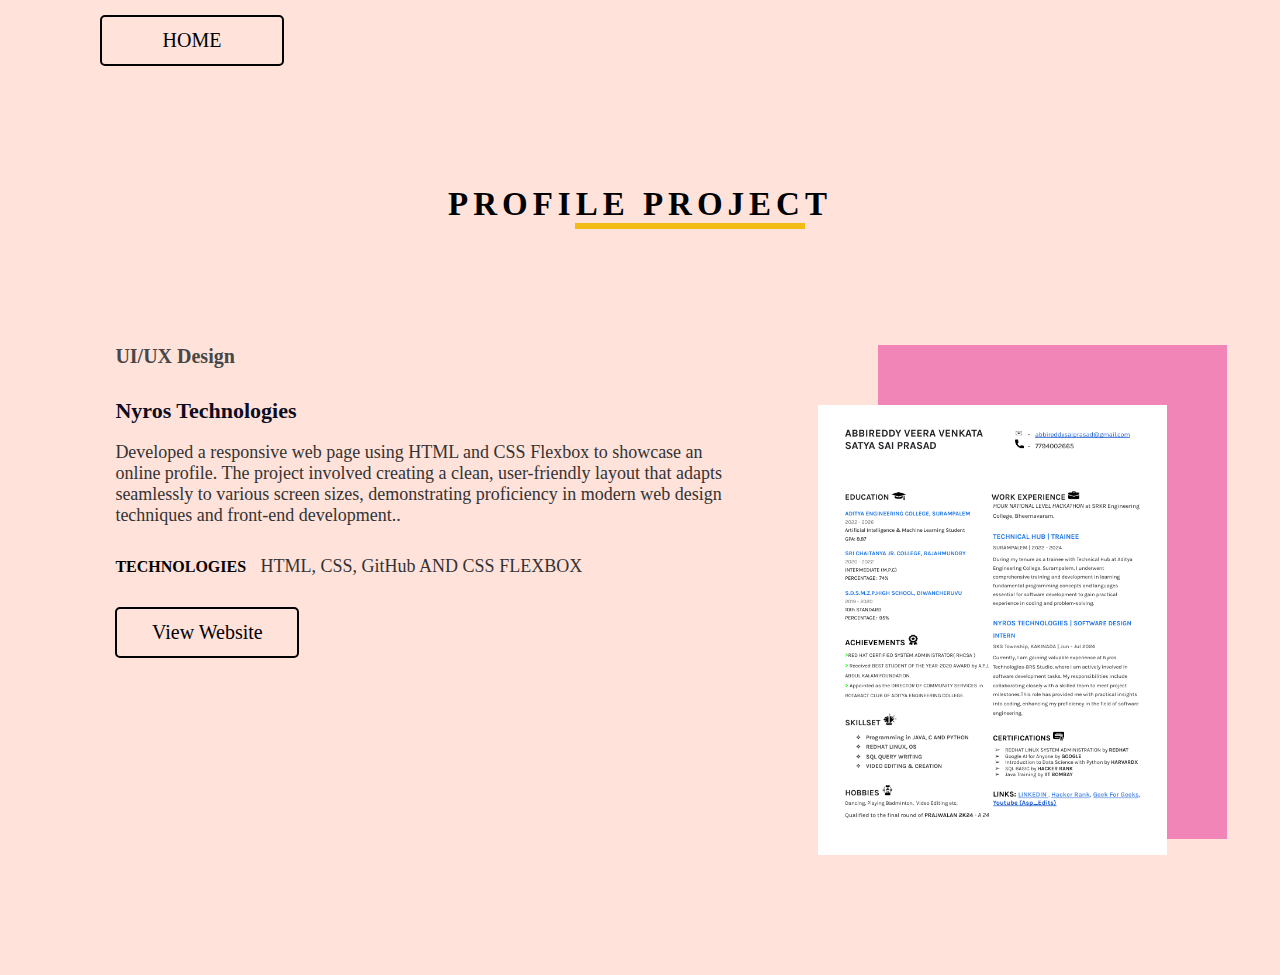
==== page1.html @ ec614fca "Add files via upload" ====
<!DOCTYPE html>
<html lang="en">

<head>
    <meta charset="UTF-8">
    <meta name="viewport" content="width=device-width, initial-scale=1.0">
    <title>case-study/Profile project</title>
    <link href="assets/styles/css/style.css" type="text/css" rel="stylesheet" />
</head>

<body bgcolor="ffe3db">
    <a href="index.html" class="view_web_btn" style="margin-left: 100px;">HOME</a>

    <section class="latst_wrks">
        <div class="container">

            <h2>PROFILE PROJECT <SPan></SPan></h2>
            <!--Profile Project Start-->
            <div class="row revrs_blk">
                <div class="column_4">
                    <div class="latst_wrks_rgt">
                        <img src="assets\images\resume_pic.png" />
                    </div>
                </div>

                <div class="column_8">
                    <div class="latst_wrks_cntnt">
                        <h5>UI/UX Design</h5>
                        <h4>Nyros Technologies</h4><br>
                        <p>Developed a responsive web page using HTML and CSS Flexbox to showcase an online profile. The
                            project involved creating a clean, user-friendly layout that adapts seamlessly to various
                            screen sizes, demonstrating proficiency in modern web design techniques and front-end
                            development..</p>
                        <p><span>Technologies</span> HTML, CSS, GitHub AND CSS FLEXBOX</p>

                        <a href="https://abbireddyprasad-brs.github.io/profile-with-flexbox/" target="_blank"
                            class="view_web_btn">View Website</a>
                    </div>
                    <!-- Profile Project end -->

</body>

</html>
---- assets/styles/css/style.css ----
/* Default Styles Rest
----------------------------
*/

html,
body,
ul,
li,
a,
p,
span,
img,
h1,
h2,
h3,
h4,
h5,
h6 {
    padding: 0px;
    margin: 0px;
}
body {
    font-family: "lato";
}
img {
    max-width: 100% !important;
}
.clr {
    clear: both;
}
input,
textarea {
    outline: none;
}

/* Grid Flex Layout 
--------------------
*/

.row {
    display: flex;
    flex-wrap: wrap;
}
.column_1 {
    flex: 1;
    margin: 1em;
}
.column_2 {
    flex: 2;
    margin: 1em;
}
.column_3 {
    flex: 3;
    margin: 1em;
}
.column_4 {
    flex: 4;
    margin: 1em;
}
.column_5 {
    flex: 5;
    margin: 1em;
}
.column_6 {
    flex: 6;
    margin: 1em;
}
.column_7 {
    flex: 7;
    margin: 1em;
}
.column_8 {
    flex: 8;
    margin: 1em;
}
.column_9 {
    flex: 9;
    margin: 1em;
}
.column_10 {
    flex: 10;
    margin: 1em;
}
.column_11 {
    flex: 11;
    margin: 1em;
}
.column_12 {
    flex: 12;
    margin: 1em;
}

/* Container Wrapper
--------------------
*/

.container {
    box-sizing: border-box;
    max-width: 1140px;
    width: 100%;
    padding-right: 15px;
    padding-left: 15px;
    margin-right: auto;
    margin-left: auto;
}

/* Header
--------------------
*/

header {
    background: url(../img/profile_bg.png) right no-repeat;
    background-size: contain;
    padding: 50px 0;
}
header .column_8 {
    right: 33%;
    position: relative;
}
header .column_4 {
    left: 70%;
    position: relative;
}
.hdr_lft h2 {
    font-size: 40px;
    font-weight: 400;
    font-family: "lato";
    line-height: 55px;
}
.hdr_rgt img {
    width: 100%;
}
.hdr_lft h6 {
    font-size: 20px;
    font-weight: 400;
    font-family: "lato";
    margin-top: 30px;
}
.hdr_lft h6 span {
    width: 140px;
    height: 6px;
    background: #f2bb16;
    display: block;
    margin-left: 20px;
    margin-top: 5px;
}

/* Skills
--------------------
*/

.skils_blk {
    display: flex;
    margin-top: 15px;
}
.skils_blk ul {
    list-style: none;
    flex: 4;
}
.skils_blk ul li {
    margin-top: 15px;
}
.pod_cast_blk {
    margin-top: 40px;
    position: relative;
    left: -12px;
    box-shadow: 0px 0px 9px -2px #888;
    border-radius: 10px;
    width: 90%;
}
/*.pod_cast_blk img{width: 60%;}*/

/* Latest Works
--------------------
*/

.latst_wrks {
    background: #ffe3db;
    width: 100%;
    padding: 120px 0;
}
.latst_wrks h2 {
    font-size: 33px;
    font-weight: 800;
    font-family: "lato";
    text-align: center;
    margin-bottom: 100px;
    text-transform: uppercase;
    letter-spacing: 5px;
}
.latst_wrks h2 span {
    width: 230px;
    height: 6px;
    background: #f2bb16;
    display: block;
    margin: 0 auto;
    position: relative;
    left: 50px;
}
.latst_wrks h5 {
    font-size: 20px;
    color: #474747;
    font-family: "lato";
    margin-bottom: 30px;
}
.latst_wrks h4 {
    font-size: 22px;
    font-weight: 800;
    font-family: "lato";
    color: #0d0c22;
    margin-top: 10px;
}
.latst_wrks h6 {
    font-size: 16px;
    font-weight: 400;
    color: #474747;
    font-family: "lato";
    margin-bottom: 10px;
}
.latst_wrks p {
    font-size: 18px;
    font-weight: 400;
    color: #333;
    font-family: "lato";
    margin-bottom: 30px;
}
.latst_wrks p span {
    color: #000;
    text-transform: uppercase;
    font-weight: 800;
    font-family: "lato";
    margin-right: 10px;
    font-size: 16px;
}
.latst_wrks_rgt {
    background: #f285b8;
    padding: 20px 0;
}
.latst_wrks_rgt img {
    position: relative;
    top: 40px;
    right: 60px;
    width: 100%;
}
.view_web_btn {
    border: 2px solid #000;
    color: #000;
    display: block;
    border-radius: 5px;
    width: 180px;
    padding: 12px 0;
    text-align: center;
    font-size: 20px;
    font-weight: normal;
    font-family: "lato";
    text-decoration: none;
    margin-top: 15px;
}
.view_web_btn:hover {
    background: #ffffe2;
    color: #000000;
}

.back_end_blk {
    margin-top: 100px;
}
.back_end_blk .latst_wrks_cntnt {
    float: right;
}
.back_end_blk .latst_wrks_rgt {
    background: #2e5ff2;
    padding: 20px 0;
}
.back_end_blk .latst_wrks_rgt img {
    position: relative;
    top: 40px;
    left: 60px;
    width: 100%;
}
.back_end_blk .column_4 {
    margin-right: 2em;
    position: relative;
    left: 1.5%;
}
.back_end_blk .column_8 {
    position: relative;
    left: 6%;
}
.sr_java_blk {
    margin-top: 100px;
}
.sr_java_blk .latst_wrks_rgt {
    background: #78be20;
    padding: 20px 0;
}

/* Experience
--------------------
*/

.exprinc_block {
    background: #f3f4f9;
    padding: 50px 0;
    overflow: hidden;
}
.exprinc_block h2 {
    font-size: 33px;
    font-weight: 800;
    font-family: "lato";
    margin-bottom: 80px;
    float: right;
    text-transform: uppercase;
    letter-spacing: 5px;
    margin-top: 45px;
}
.exprinc_block h2 span {
    width: 220px;
    height: 6px;
    background: #f2bb16;
    display: block;
    margin: 0 auto;
    position: relative;
    right: 40px;
}
.exprinc_block h3 {
    font-size: 30px;
    font-weight: 800;
    font-family: "lato";
    color: #000;
    text-transform: uppercase;
}
.exprinc_block p {
    font-size: 20px;
    font-weight: 400;
    font-family: "lato";
    color: #333;
}
.eductin_block {
    background: #d6f3ff;
    padding: 50px 0 80px;
    overflow: hidden;
}
.eductin_block h2 {
    font-size: 33px;
    font-weight: 800;
    font-family: "lato";
    text-transform: uppercase;
    letter-spacing: 5px;
    position: relative;
    top: 50%;
}
.eductin_block h2 span {
    width: 200px;
    height: 6px;
    background: #f2bb16;
    display: block;
    margin: 0 auto;
    position: relative;
    left: 25px;
}
.eductin_block h3 {
    font-size: 29px;
    font-weight: 900;
    font-family: "lato";
    color: #0d0c22;
    text-transform: uppercase;
    margin-top: 30px;
}
.eductin_block p {
    font-size: 20px;
    font-weight: 400;
    font-family: "lato";
    color: #323232;
}

/* Footer STyles
--------------------
*/

footer {
    background: #fff;
    padding: 50px 0;
}

footer a:hover {
    color: #f2bb16; 
}

footer ul li a:hover {
    color: #f2bb16;
}

/* Download CSV
--------------------
*/

.download_cv {
    width: 100%;
    border: 1px solid #000;
    border-radius: 10px;
    display: block;
    padding: 20px 0;
    text-align: center;
    font-size: 22px;
    font-weight: 400;
    font-family: "lato";
    color: #323232;
    text-decoration: none;
}

.download_cv:hover{
    background: #fffce3;
    color: #000;
}
.download_cv i img {
    width: 30px;
    position: relative;
    top: 5px;
    margin-right: 15px;
}

/* Email Social
--------------------
*/

.email_social {
    float: right;
}
.email_social h3 {
    font-size: 30px;
    font-weight: 400;
    font-family: "lato";
    color: #0d0c22;
}
.email_social h3 i img {
    width: 35px;
    position: relative;
    top: 9px;
    margin-right: 15px;
}
.email_social ul {
    list-style: none;
}
.email_social ul li {
    margin-top: 20px;
    margin-right: 6px;
}
.email_social ul li,
.email_social ul li a {
    float: left;
    font-size: 20px;
    font-weight: 400;
    font-family: "lato";
    color: #909095;
    text-decoration: none;
}

/* Reverse Block
--------------------
*/

.revrs_blk .column_8 {
    right: 33%;
    position: relative;
}
.revrs_blk .column_4 {
    left: 70%;
    position: relative;
}
.sr_java_blk .column_8 {
    right: 33%;
    position: relative;
}
.sr_java_blk .column_4 {
    left: 70%;
    position: relative;
}
.latst_wrks_cntnt {
    width: 90%;
}

/* Responsive Large Screens
---------------------------
*/
@media (max-width: 1024px) {
    .revrs_blk .column_8 {
        right: 33%;
    }
    .sr_java_blk .column_8 {
        right: 33%;
    }
    .revrs_blk .column_4 {
        left: 66%;
    }
    .sr_java_blk .column_4 {
        left: 66%;
    }
}
@media (max-width: 970px) {
    .row {
        display: block;
        flex-wrap: unset;
    }
    .column_1,
    .column_2,
    .column_3,
    .column_4,
    .column_5,
    .column_6,
    .column_7,
    .column_8,
    .column_9,
    .column_10,
    .column_11,
    .column_12 {
        display: block;
        width: 100%;
        flex: unset;
        margin-left: 0;
        margin-right: 0;
    }
    header {
        background: none;
        height: auto;
    }
    .hdr_rgt {
        text-align: center;
    }
    .hdr_rgt img {
        width: 50%;
        margin: 0 auto;
    }
    header .column_8,
    header .column_4 {
        position: unset;
    }
    .revrs_blk .column_8,
    .revrs_blk .column_4 {
        position: unset !important;
        margin-right: 0;
        margin-left: 0;
    }
    .sr_java_blk .column_8,
    .sr_java_blk .column_4 {
        position: unset !important;
    }
    .hdr_lft h2,
    .hdr_lft h6 {
        text-align: center;
    }
    .hdr_lft h6 span {
        margin: 10px auto 0;
        position: relative;
        left: 20px;
    }
    .pod_cast_blk {
        position: unset;
        text-align: center;
    }
    .latst_wrks {
        padding-top: 50px;
    }
    .latst_wrks_rgt {
        background: #f285b8;
        padding: 20px;
        margin: 0 auto;
        text-align: center;
        width: auto;
    }
    .latst_wrks_rgt img {
        width: 100%;
        position: unset;
    }
    .back_end_blk .latst_wrks_rgt {
        background: #2e5ff2;
        padding: 20px;
        margin: 0 auto;
        text-align: center;
        width: auto;
    }
    .back_end_blk .latst_wrks_rgt img {
        width: 100%;
        position: unset;
    }
    .sr_java_blk .latst_wrks_rgt {
        background: #78be20;
        padding: 20px;
        margin: 0 auto;
        text-align: center;
        width: auto;
    }
    .sr_java_blk .latst_wrks_rgt img {
        width: 100%;
        position: unset;
    }
    .latst_wrks_cntnt {
        width: 80%;
        margin: 0 auto;
        text-align: center;
    }
    .view_web_btn {
        margin: 15px auto;
    }
    .exprinc_block {
        text-align: center;
    }
    .exprinc_block h2 {
        float: unset;
    }
    .eductin_block {
        text-align: center;
    }
    .eductin_block h2 {
        margin-bottom: 50px;
    }
    .eductin_block h3 {
        margin-top: 50px;
    }
    .download_cv {
        width: max-content;
        padding: 20px;
        margin: 0 auto;
    }
    .email_social {
        float: unset;
        text-align: center;
    }
    .email_social ul {
        text-align: center;
    }
    .email_social ul li {
        display: inline-block;
        float: unset;
    }
    .email_social h3 {
        font-size: 1em;
    }
    .back_end_blk .latst_wrks_cntnt {
        float: none;
    }
    .skils_blk {
        text-align: center;
    }
    .pod_cast_blk {
        margin: 40px auto;
    }
}

/* Responsive CSS Mobiles
----------------------------
*/


@media (max-width: 600px) {
    .skils_blk {
        display: unset;
        text-align: center;
    }
    .skils_blk ul {
        flex: unset;
    }
    .hdr_lft h6 span {
        position: unset;
    }
    .latst_wrks h2 {
        margin-bottom: 50px;
    }
    .latst_wrks h2 span {
        position: unset;
        width: 290px;
    }
    .exprinc_block h2 {
        margin-bottom: 50px;
    }
    .exprinc_block h2 span {
        position: unset;
        width: 245px;
    }
    .eductin_block h2 {
        margin-bottom: 50px;
    }
    .eductin_block h2 span {
        position: unset;
        width: 245px;
    }
}
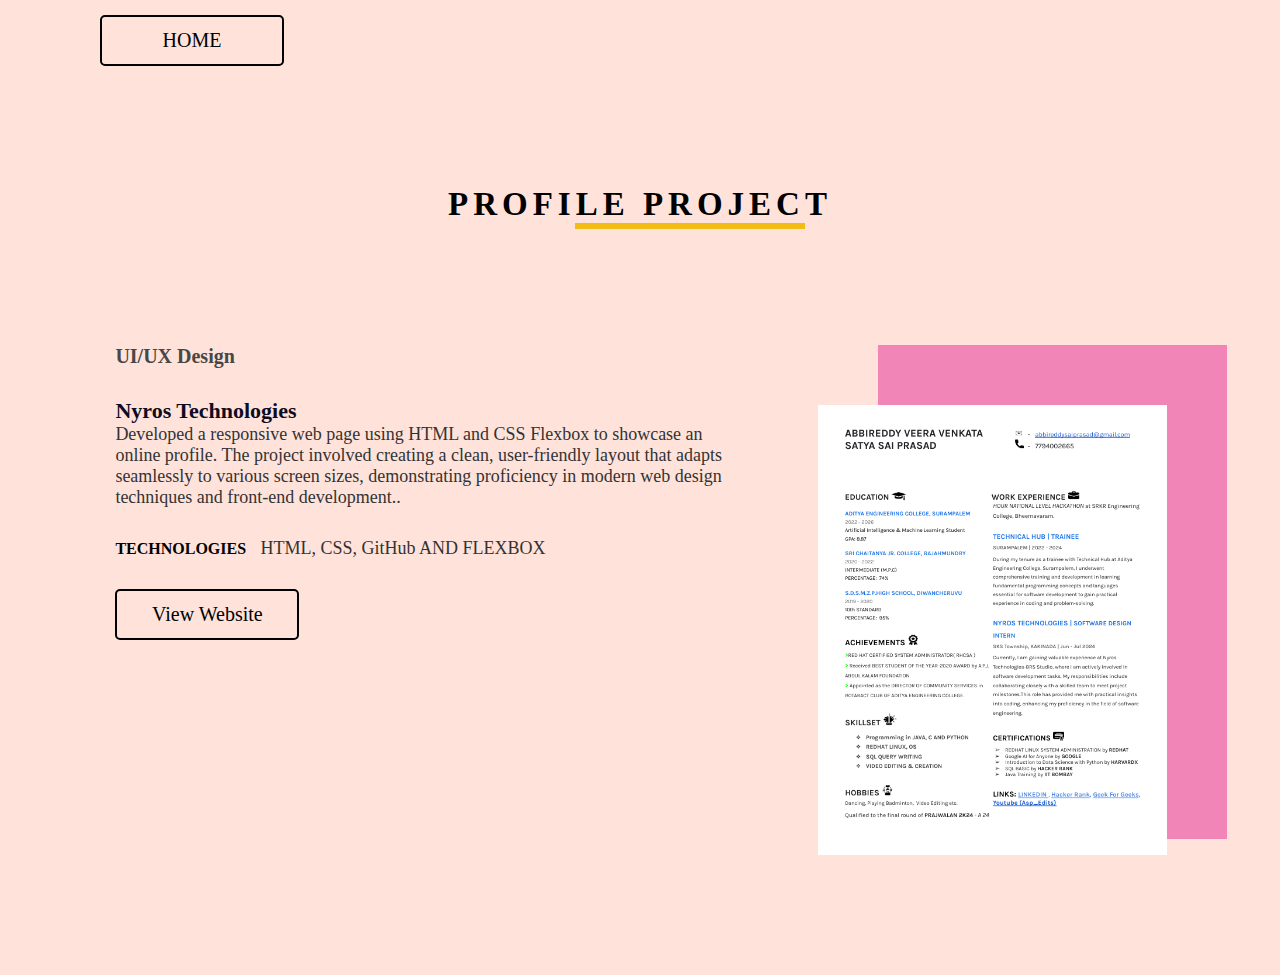
==== commit ab9f6d9b: "Add files via upload" ====
--- a/page1.html
+++ b/page1.html
@@ -26,13 +26,12 @@
                 <div class="column_8">
                     <div class="latst_wrks_cntnt">
                         <h5>UI/UX Design</h5>
-                        <h4>Nyros Technologies</h4><br>
+                        <h4>Nyros Technologies</h4>
                         <p>Developed a responsive web page using HTML and CSS Flexbox to showcase an online profile. The
                             project involved creating a clean, user-friendly layout that adapts seamlessly to various
                             screen sizes, demonstrating proficiency in modern web design techniques and front-end
                             development..</p>
-                        <p><span>Technologies</span> HTML, CSS, GitHub AND CSS FLEXBOX</p>
-
+                        <p><span>Technologies</span> HTML, CSS, GitHub AND FLEXBOX</p>
                         <a href="https://abbireddyprasad-brs.github.io/profile-with-flexbox/" target="_blank"
                             class="view_web_btn">View Website</a>
                     </div>
